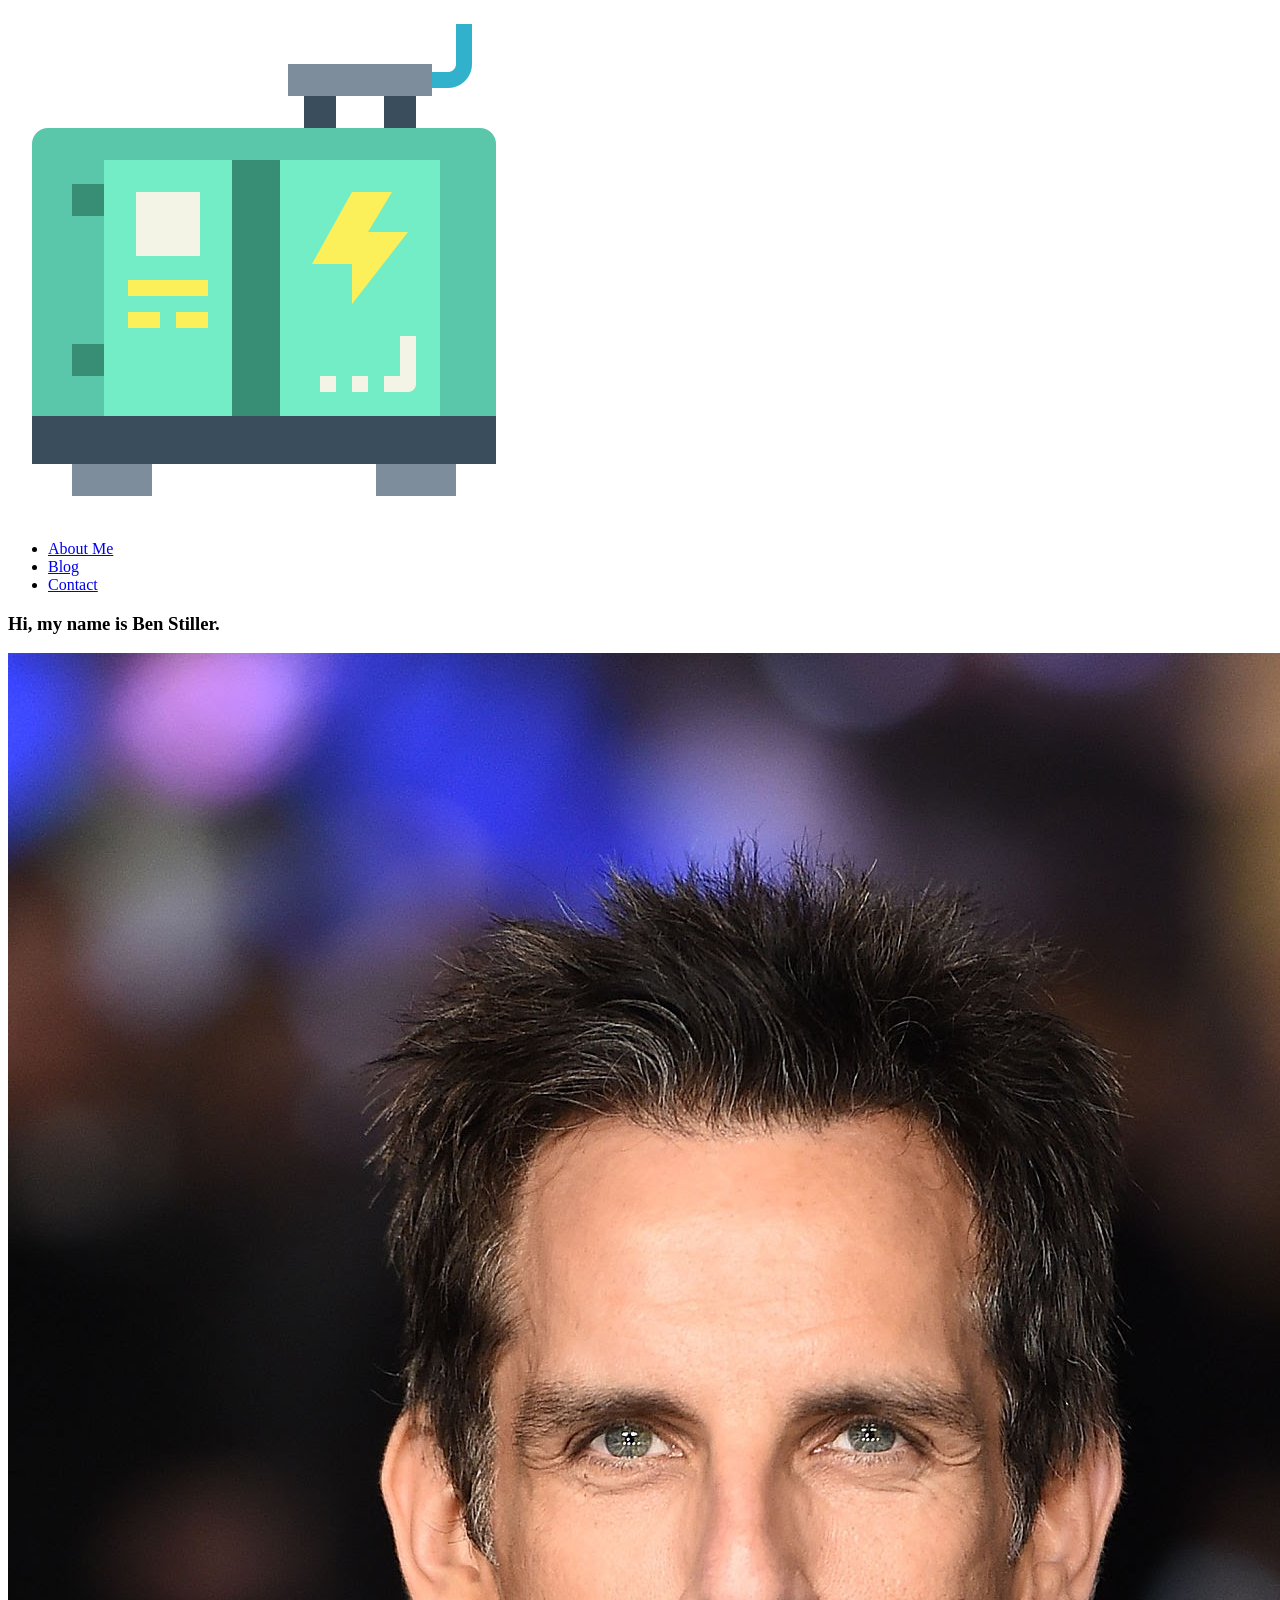
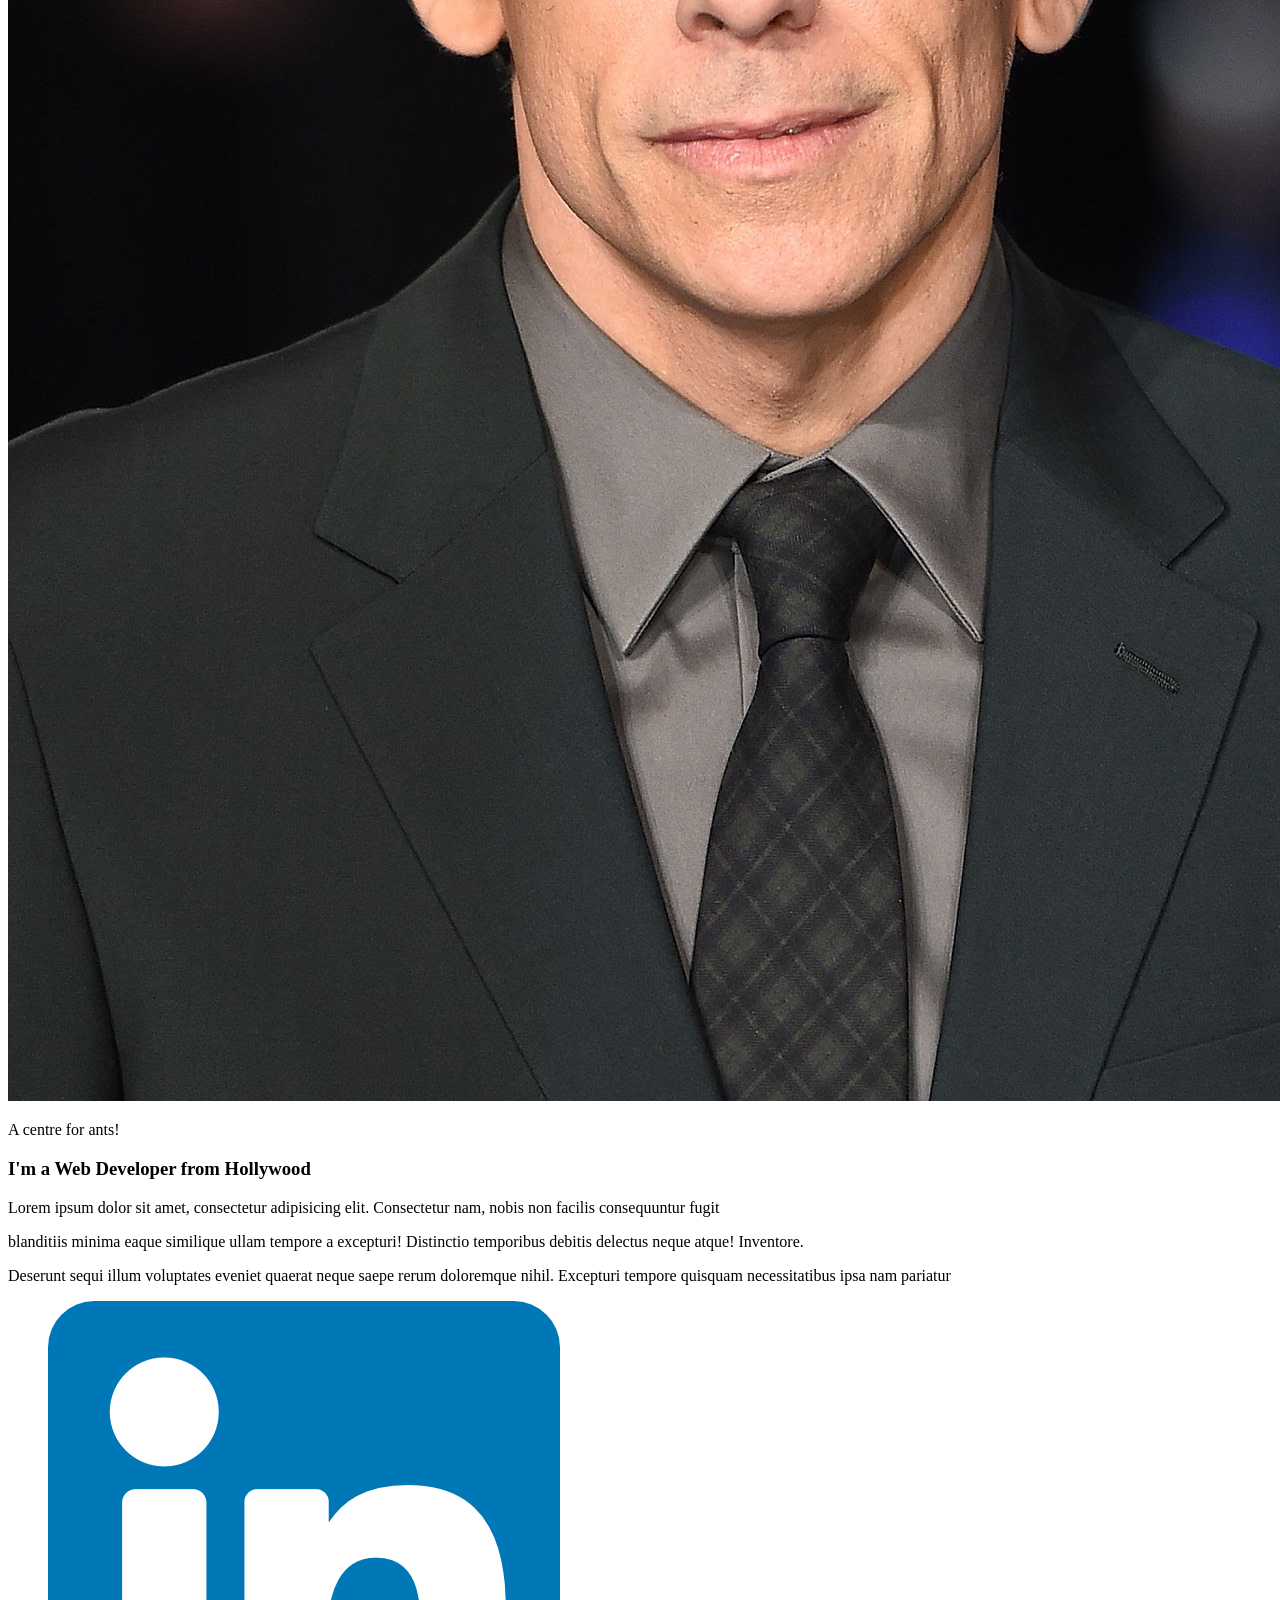
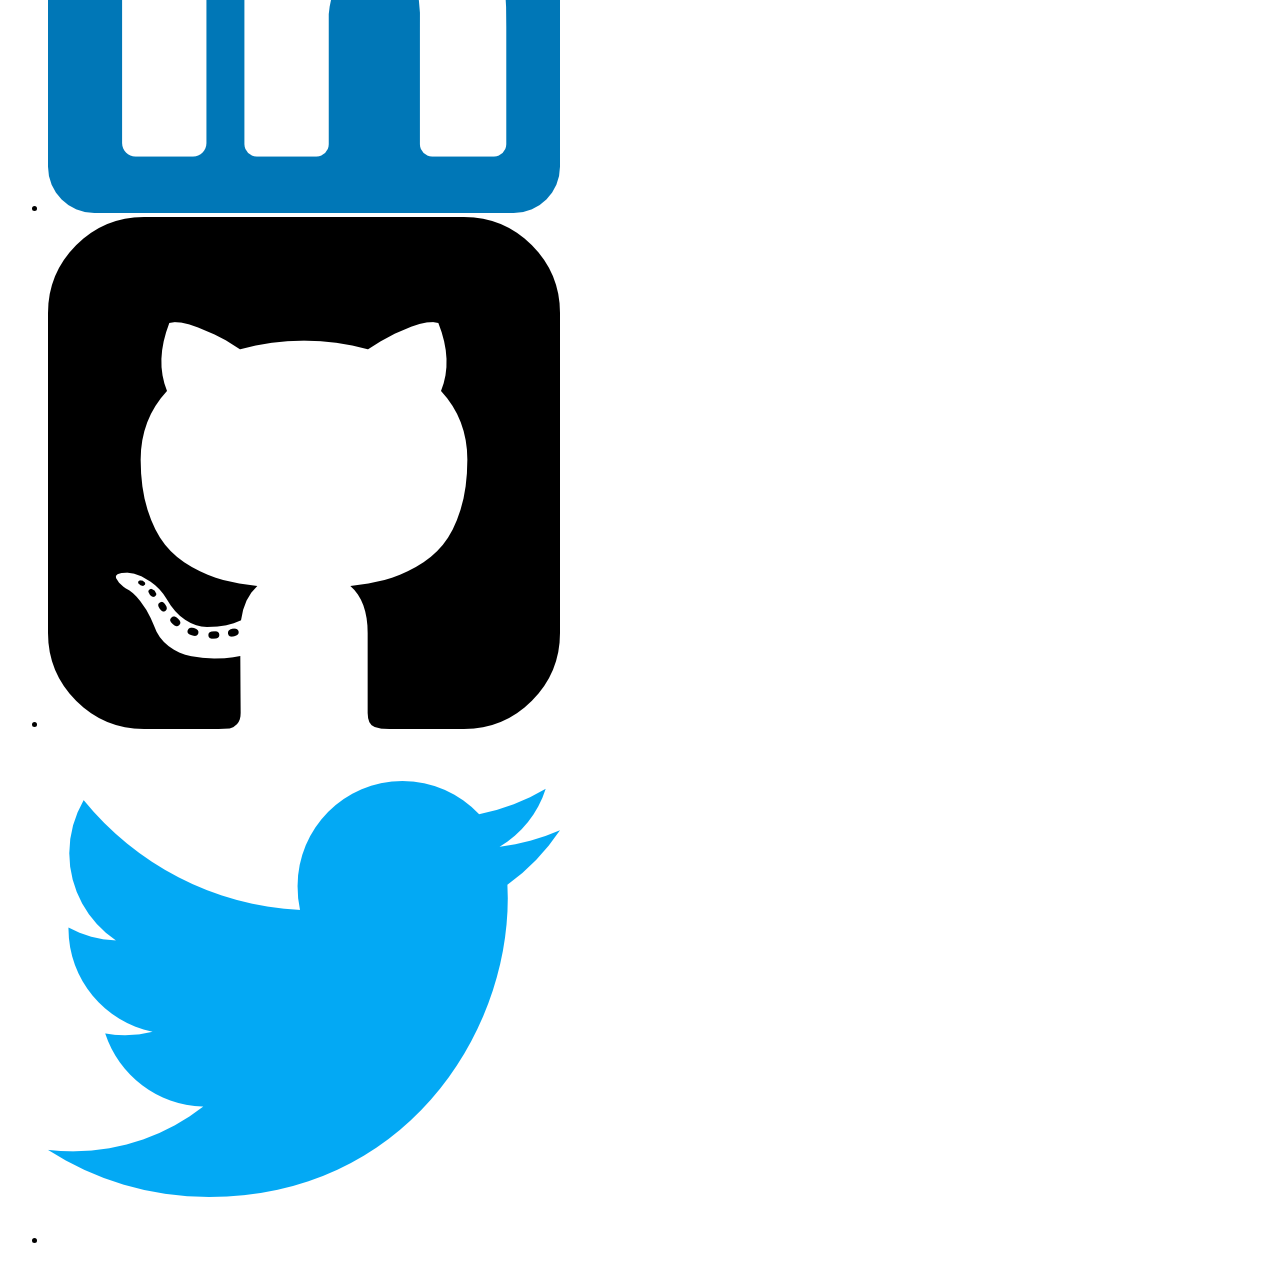
==== week-3/saturday/src/index.html @ b915fac1 "week-3(sat): html structure ready to go" ====
<!DOCTYPE html>
<html lang="en">
<head>
  <meta charset="UTF-8">
  <meta http-equiv="X-UA-Compatible" content="IE=edge">
  <meta name="viewport" content="width=device-width, initial-scale=1.0">
  <title>Home - Ben Stiller</title>
</head>
<body>
  <div class="container">
    <!-- header component -->
    <header class="header">
      <a href="/"><img src="assets/logo.png" alt="Ben Stiller Portfolio logo"></a>
    </header>
    
    <!-- Navigation component -->
    <nav>
      <ul class="nav-bar">
        <li><a href="/pages/about.html">About Me</a></li>
        <li><a href="/pages/blog.html">Blog</a></li>
        <li><a href="/pages/contact.html">Contact</a></li>
      </ul>
    </nav>
    
    <!-- Landing component -->
    <section class="landing">
      <div class="landing-info">
        <h3>Hi, my name is Ben Stiller.</h3>
        <img src="assets/ben-stiller-action.jpeg" alt="Ben Stiller action image">
        <p>A centre for ants!</p>
      </div>
      <div class="landing-info">
        <h3>
          I'm a Web Developer from Hollywood
        </h3>
        <p>
          Lorem ipsum dolor sit amet, consectetur adipisicing elit. Consectetur nam, nobis non facilis consequuntur fugit
        </p>
        <p>
          blanditiis minima eaque similique ullam tempore a excepturi! Distinctio temporibus debitis delectus neque atque! Inventore.
        </p>
        <p>
          Deserunt sequi illum voluptates eveniet quaerat neque saepe rerum doloremque nihil. Excepturi tempore quisquam necessitatibus ipsa nam pariatur
        </p>
      </div>
    </section>

    <!-- Footer component -->
    <footer class="footer">
      <ul class="footer-links">
        <li><a href="/"><img src="assets/linkedin.png" alt="Linkendin"></a></li>
        <li><a href="/"><img src="assets/github-sign.png" alt="Github"></a></li>
        <li><a href="/"><img src="assets/twitter.png" alt="Twitter"></a></li>
      </ul>
    </footer>
  </div>
</body>
</html>
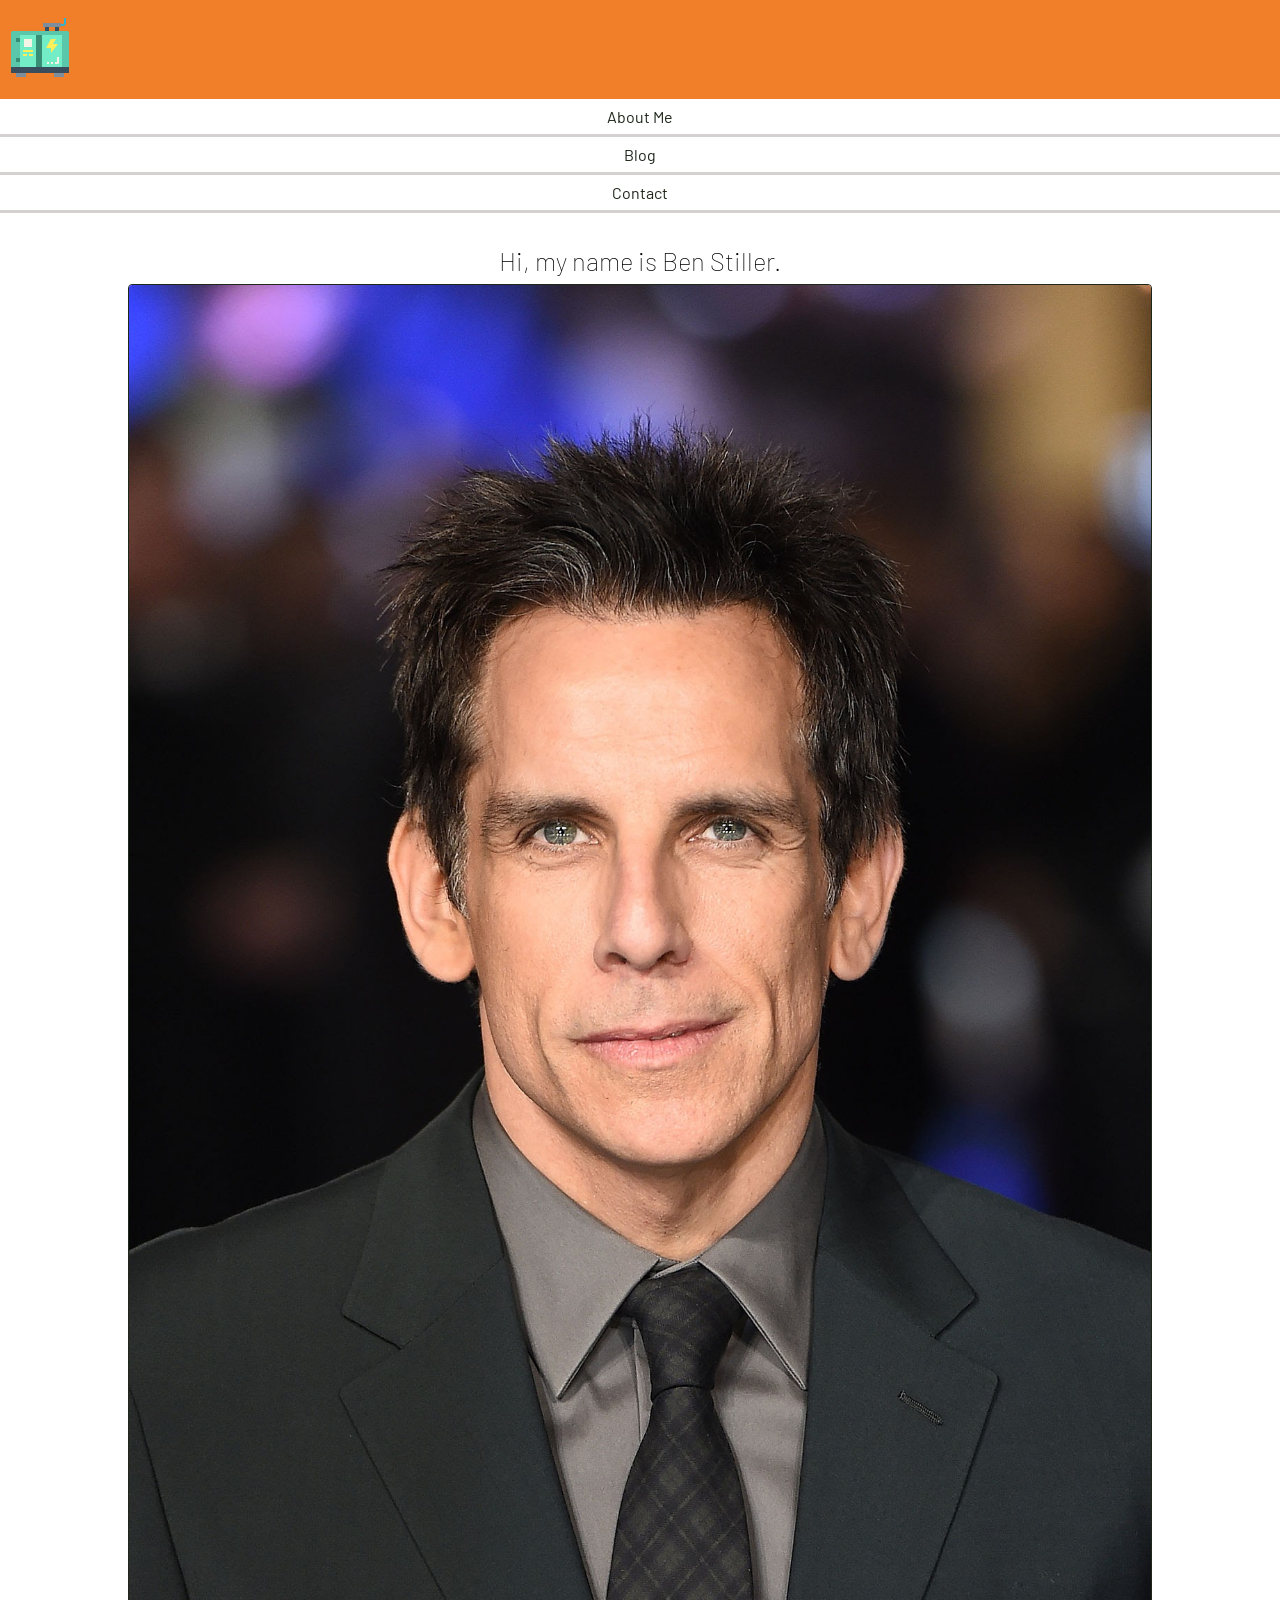
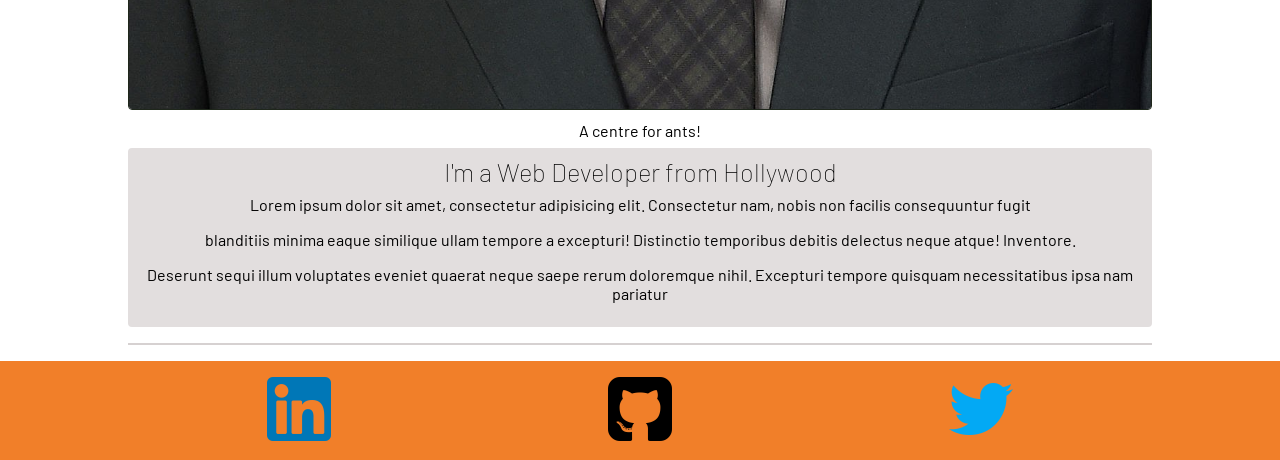
==== commit 50f4152d: "week-3(sat): home page ready" ====
--- a/week-3/saturday/src/index.html
+++ b/week-3/saturday/src/index.html
@@ -5,6 +5,7 @@
   <meta http-equiv="X-UA-Compatible" content="IE=edge">
   <meta name="viewport" content="width=device-width, initial-scale=1.0">
   <title>Home - Ben Stiller</title>
+  <link rel="stylesheet" href="styles/main.css">
 </head>
 <body>
   <div class="container">
@@ -29,7 +30,7 @@
         <img src="assets/ben-stiller-action.jpeg" alt="Ben Stiller action image">
         <p>A centre for ants!</p>
       </div>
-      <div class="landing-info">
+      <div class="landing-info lg-background">
         <h3>
           I'm a Web Developer from Hollywood
         </h3>
--- a/week-3/saturday/src/styles/main.css
+++ b/week-3/saturday/src/styles/main.css
@@ -0,0 +1,116 @@
+@import url("https://fonts.googleapis.com/css2?family=Barlow:ital,wght@0,100;0,400;0,700;1,400");
+* {
+  margin: 0;
+  padding: 0;
+  border: 0;
+  box-sizing: border-box;
+}
+
+.container {
+  max-width: 100vw;
+  overflow-x: hidden;
+}
+
+body {
+  font-family: "Barlow", sans-serif;
+}
+
+@keyframes shake {
+  from {
+    transform: rotate(-5deg);
+  }
+  to {
+    transform: rotate(5deg);
+  }
+}
+@keyframes slider {
+  0% {
+    transform: translateX(-100px);
+  }
+}
+.header a img {
+  width: 64px;
+  height: 64px;
+  animation-name: slider;
+  animation-duration: 3s;
+  animation-iteration-count: infinite;
+}
+
+.landing .landing-info img {
+  width: 100%;
+  border-radius: 4px;
+  border: 1px solid #1F271B;
+}
+
+.footer-links img {
+  width: 64px;
+  height: 64px;
+}
+
+.header {
+  background-color: #F17F29;
+  padding: 1rem 0.5rem;
+}
+
+.nav-bar {
+  list-style-type: none;
+  display: flex;
+  flex-direction: column;
+}
+.nav-bar li {
+  text-align: center;
+  border-bottom: 0.2rem solid rgb(214, 209, 209);
+  width: 100%;
+  padding: 0.5rem;
+}
+.nav-bar li a {
+  text-decoration: none;
+  color: #1F271B;
+}
+
+nav {
+  margin-bottom: 2rem;
+}
+
+.landing {
+  width: 80vw;
+  margin: 0 auto 1rem auto;
+  padding-bottom: 1rem;
+  border-bottom: 2px solid rgb(214, 209, 209);
+}
+.landing .landing-info h3 {
+  text-align: center;
+  margin-bottom: 0.5rem;
+  font-size: 1.6rem;
+  font-weight: 100;
+}
+.landing .landing-info p {
+  margin: 0.5rem 0;
+  text-align: center;
+}
+.landing .lg-background {
+  background-color: #e2dede;
+  padding: 0.5rem 0.8rem;
+  border-radius: 4px;
+}
+.landing .lg-background p {
+  margin-bottom: 1rem;
+}
+
+.footer {
+  background-color: #F17F29;
+}
+.footer .footer-links {
+  width: 80vw;
+  margin: 0 auto;
+  list-style-type: none;
+  padding: 1rem 0;
+  display: flex;
+  justify-content: space-around;
+  align-items: center;
+}
+.footer .footer-links li {
+  animation-name: shake;
+  animation-duration: 0.5s;
+  animation-iteration-count: infinite;
+}/*# sourceMappingURL=main.css.map */
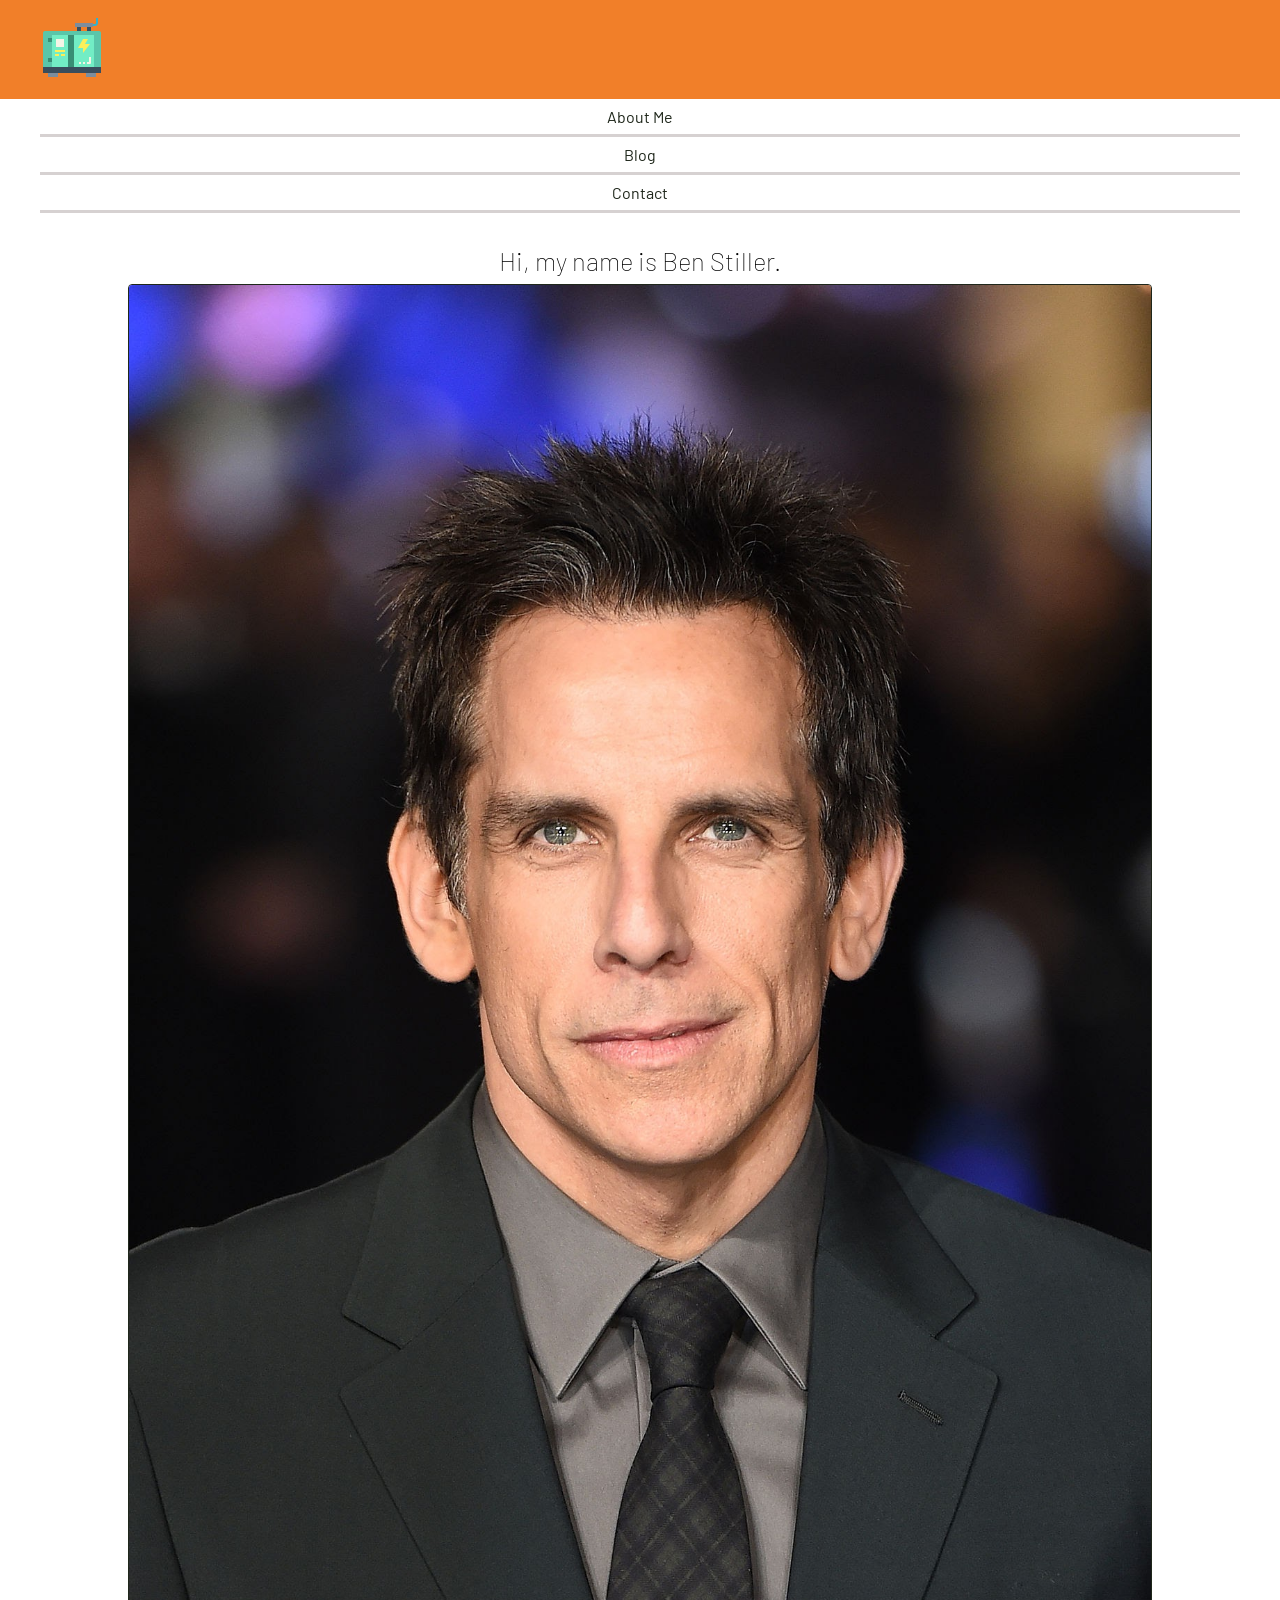
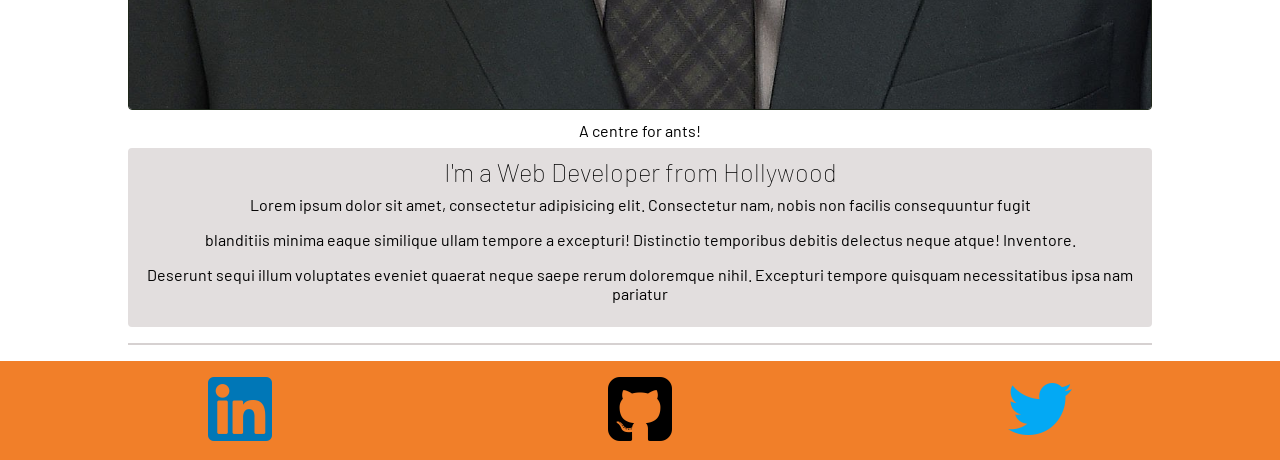
==== commit 02336cc0: "week-3(sat): prep work for desktoo design" ====
--- a/week-3/saturday/src/index.html
+++ b/week-3/saturday/src/index.html
@@ -8,23 +8,28 @@
   <link rel="stylesheet" href="styles/main.css">
 </head>
 <body>
-  <div class="container">
-    <!-- header component -->
+  <!-- header component -->
     <header class="header">
-      <a href="/"><img src="assets/logo.png" alt="Ben Stiller Portfolio logo"></a>
+      <div class="container">
+        <a href="/"><img src="assets/logo.png" alt="Ben Stiller Portfolio logo"></a>
+      </div>
     </header>
     
     <!-- Navigation component -->
     <nav>
-      <ul class="nav-bar">
-        <li><a href="/pages/about.html">About Me</a></li>
-        <li><a href="/pages/blog.html">Blog</a></li>
-        <li><a href="/pages/contact.html">Contact</a></li>
-      </ul>
+      <div class="container">
+        <ul class="nav-bar">
+          <li><a href="/pages/about.html">About Me</a></li>
+          <li><a href="/pages/blog.html">Blog</a></li>
+          <li><a href="/pages/contact.html">Contact</a></li>
+        </ul>
+      <div class="container">
     </nav>
     
     <!-- Landing component -->
     <section class="landing">
+      <div class="container">
+
       <div class="landing-info">
         <h3>Hi, my name is Ben Stiller.</h3>
         <img src="assets/ben-stiller-action.jpeg" alt="Ben Stiller action image">
@@ -44,16 +49,20 @@
           Deserunt sequi illum voluptates eveniet quaerat neque saepe rerum doloremque nihil. Excepturi tempore quisquam necessitatibus ipsa nam pariatur
         </p>
       </div>
+      </div>
     </section>
 
     <!-- Footer component -->
     <footer class="footer">
+      <div class="container">
+
       <ul class="footer-links">
         <li><a href="/"><img src="assets/linkedin.png" alt="Linkendin"></a></li>
         <li><a href="/"><img src="assets/github-sign.png" alt="Github"></a></li>
         <li><a href="/"><img src="assets/twitter.png" alt="Twitter"></a></li>
       </ul>
+    </div>
+
     </footer>
-  </div>
 </body>
 </html>
--- a/week-3/saturday/src/styles/main.css
+++ b/week-3/saturday/src/styles/main.css
@@ -6,9 +6,14 @@
   box-sizing: border-box;
 }
 
-.container {
+body {
   max-width: 100vw;
   overflow-x: hidden;
+}
+
+.container {
+  max-width: 1200px;
+  margin: 0 auto;
 }
 
 body {
@@ -45,6 +50,10 @@
 .footer-links img {
   width: 64px;
   height: 64px;
+}
+
+.portfolio-card img {
+  width: 75vw;
 }
 
 .header {
@@ -97,11 +106,26 @@
   margin-bottom: 1rem;
 }
 
+.landing-action-container {
+  display: flex;
+  justify-content: center;
+}
+.landing-action-container a {
+  display: inline-block;
+  text-align: center;
+  background-color: #F17F29;
+  padding: 16px 8px;
+  border-radius: 4px;
+  text-decoration: none;
+  color: white;
+  font-weight: 700;
+  font-size: 20px;
+}
+
 .footer {
   background-color: #F17F29;
 }
 .footer .footer-links {
-  width: 80vw;
   margin: 0 auto;
   list-style-type: none;
   padding: 1rem 0;
@@ -113,4 +137,30 @@
   animation-name: shake;
   animation-duration: 0.5s;
   animation-iteration-count: infinite;
+}
+
+.portfolio {
+  text-align: center;
+  color: #4f6345;
+}
+.portfolio h1 {
+  margin: 1rem 0;
+  font-size: 24px;
+  font-weight: 100;
+  text-decoration: underline;
+}
+.portfolio .portfolio-card {
+  border: 1px solid #1F271B;
+  width: 95vw;
+  margin: 0 auto;
+  padding: 16px 0;
+  border-radius: 4px;
+  margin-bottom: 16px;
+}
+.portfolio .portfolio-card img {
+  margin: 1rem 0;
+  border-radius: 4px;
+}
+.portfolio .portfolio-card span {
+  font-style: italic;
 }/*# sourceMappingURL=main.css.map */
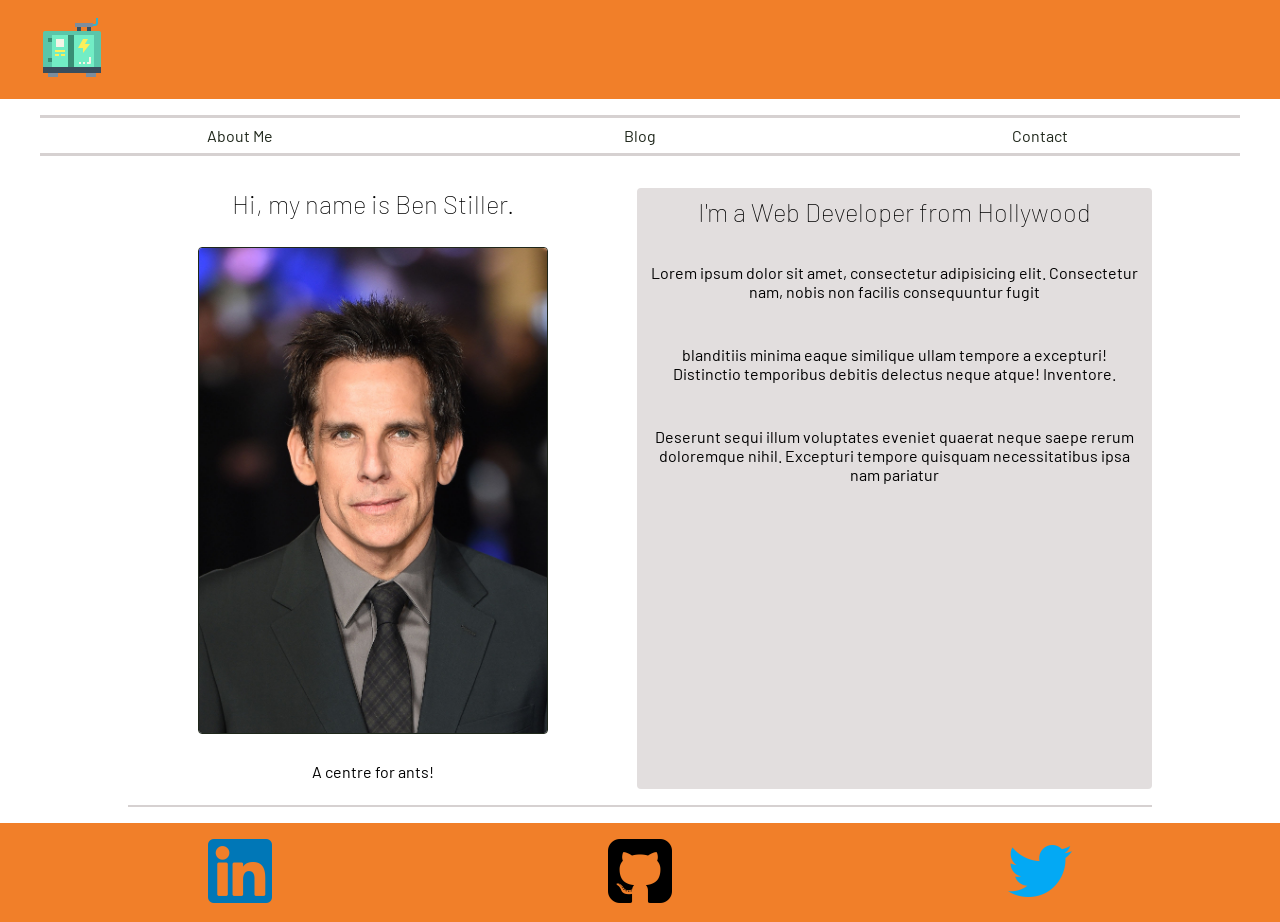
==== commit c6df0a41: "week-3(sat): desktop desgin complete" ====
--- a/week-3/saturday/src/index.html
+++ b/week-3/saturday/src/index.html
@@ -29,26 +29,25 @@
     <!-- Landing component -->
     <section class="landing">
       <div class="container">
-
-      <div class="landing-info">
-        <h3>Hi, my name is Ben Stiller.</h3>
-        <img src="assets/ben-stiller-action.jpeg" alt="Ben Stiller action image">
-        <p>A centre for ants!</p>
-      </div>
-      <div class="landing-info lg-background">
-        <h3>
-          I'm a Web Developer from Hollywood
-        </h3>
-        <p>
-          Lorem ipsum dolor sit amet, consectetur adipisicing elit. Consectetur nam, nobis non facilis consequuntur fugit
-        </p>
-        <p>
-          blanditiis minima eaque similique ullam tempore a excepturi! Distinctio temporibus debitis delectus neque atque! Inventore.
-        </p>
-        <p>
-          Deserunt sequi illum voluptates eveniet quaerat neque saepe rerum doloremque nihil. Excepturi tempore quisquam necessitatibus ipsa nam pariatur
-        </p>
-      </div>
+        <div class="landing-info">
+          <h3>Hi, my name is Ben Stiller.</h3>
+          <img src="assets/ben-stiller-action.jpeg" alt="Ben Stiller action image">
+          <p>A centre for ants!</p>
+        </div>
+        <div class="landing-info lg-background">
+          <h3>
+            I'm a Web Developer from Hollywood
+          </h3>
+          <p>
+            Lorem ipsum dolor sit amet, consectetur adipisicing elit. Consectetur nam, nobis non facilis consequuntur fugit
+          </p>
+          <p>
+            blanditiis minima eaque similique ullam tempore a excepturi! Distinctio temporibus debitis delectus neque atque! Inventore.
+          </p>
+          <p>
+            Deserunt sequi illum voluptates eveniet quaerat neque saepe rerum doloremque nihil. Excepturi tempore quisquam necessitatibus ipsa nam pariatur
+          </p>
+        </div>
       </div>
     </section>
 
--- a/week-3/saturday/src/styles/main.css
+++ b/week-3/saturday/src/styles/main.css
@@ -56,6 +56,20 @@
   width: 75vw;
 }
 
+@media screen and (min-width: 800px) {
+  .landing .landing-info {
+    display: flex;
+    flex-direction: column;
+    align-items: center;
+    gap: 20px;
+  }
+  .landing .landing-info img {
+    width: 350px;
+  }
+  .portfolio-card img {
+    width: 500px;
+  }
+}
 .header {
   background-color: #F17F29;
   padding: 1rem 0.5rem;
@@ -81,6 +95,15 @@
   margin-bottom: 2rem;
 }
 
+@media screen and (min-width: 800px) {
+  .nav-bar {
+    flex-direction: row;
+    margin-top: 16px;
+  }
+  .nav-bar li {
+    border-top: 0.2rem solid rgb(214, 209, 209);
+  }
+}
 .landing {
   width: 80vw;
   margin: 0 auto 1rem auto;
@@ -122,6 +145,15 @@
   font-size: 20px;
 }
 
+@media screen and (min-width: 800px) {
+  .landing .container {
+    display: flex;
+    gap: 20px;
+  }
+  .landing .container .landing-info {
+    flex: 1;
+  }
+}
 .footer {
   background-color: #F17F29;
 }
@@ -139,17 +171,17 @@
   animation-iteration-count: infinite;
 }
 
-.portfolio {
+.portfolio-cards {
   text-align: center;
   color: #4f6345;
 }
-.portfolio h1 {
+.portfolio-cards h1 {
   margin: 1rem 0;
   font-size: 24px;
   font-weight: 100;
   text-decoration: underline;
 }
-.portfolio .portfolio-card {
+.portfolio-cards .portfolio-card {
   border: 1px solid #1F271B;
   width: 95vw;
   margin: 0 auto;
@@ -157,10 +189,21 @@
   border-radius: 4px;
   margin-bottom: 16px;
 }
-.portfolio .portfolio-card img {
+.portfolio-cards .portfolio-card img {
   margin: 1rem 0;
   border-radius: 4px;
 }
-.portfolio .portfolio-card span {
+.portfolio-cards .portfolio-card span {
   font-style: italic;
+}
+
+@media screen and (min-width: 800px) {
+  .portfolio-cards {
+    display: flex;
+    flex-wrap: wrap;
+  }
+  .portfolio-cards .portfolio-card {
+    border: none;
+    width: unset;
+  }
 }/*# sourceMappingURL=main.css.map */
